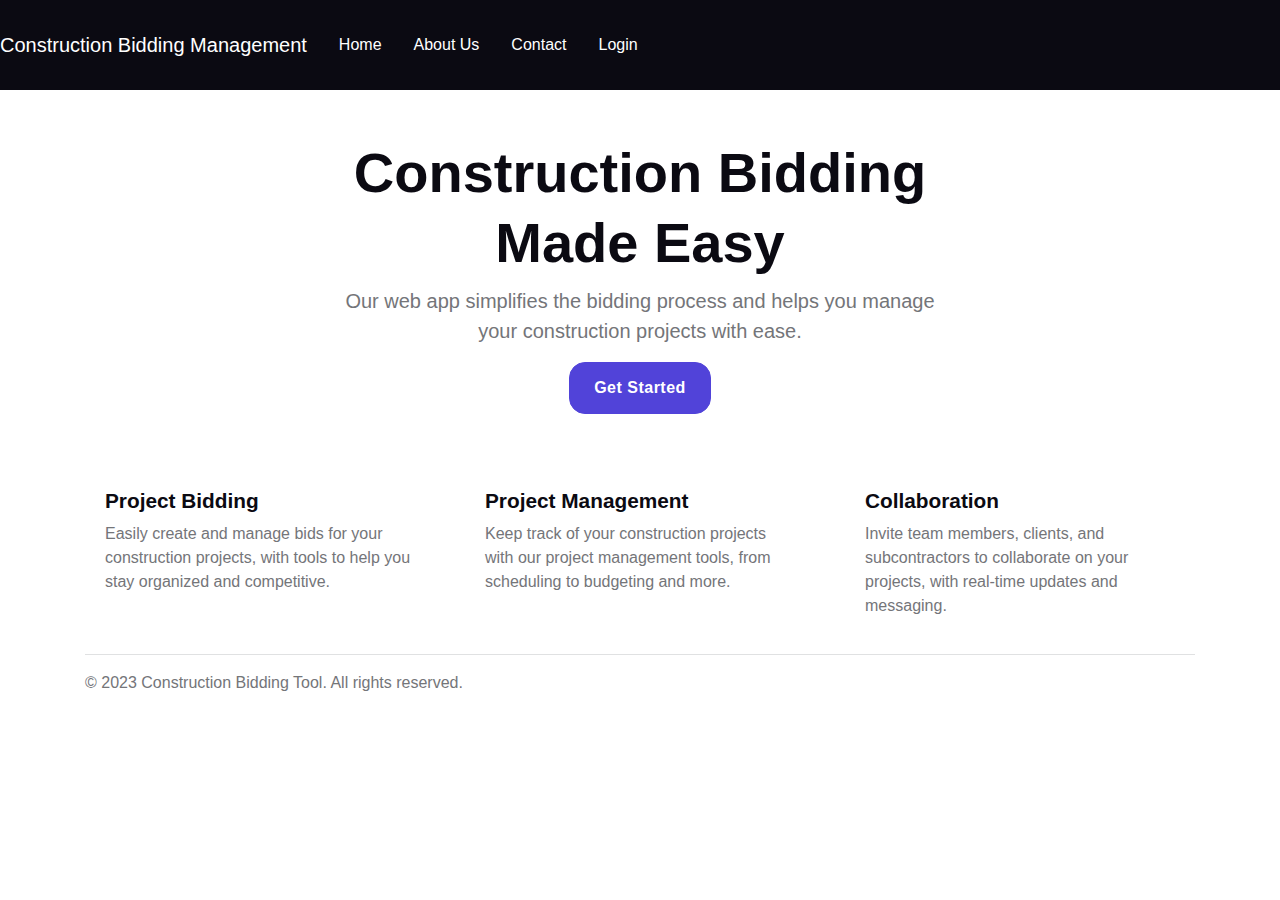
==== index.html @ f47a079f "add JavaScriptProject1 files" ====
<!DOCTYPE html>
<html lang="en">
<head>
  <meta charset="UTF-8">
  <meta name="viewport" content="width=device-width, initial-scale=1.0">
  <title>Construction Bidding Tool</title>
  <script src="./script.js"></script>

  <!-- Bootstrap CSS -->
  <link rel="stylesheet" href="https://stackpath.bootstrapcdn.com/bootstrap/4.5.2/css/bootstrap.min.css"
    integrity="sha384-OgVRvuATP1z7JjHLkuOU7Xw704+h835Lr+6QLvABsjt18Z+kfAaP5zXkooJr8W9k"
    crossorigin="anonymous">

  <!-- Custom CSS -->
  <link rel="stylesheet" href="style.css">
</head>
  <body>
    <nav class="navbar navbar-expand-lg navbar-dark bg-dark">
      <a class="navbar-brand" href="#">Construction Bidding Management</a>
      <button class="navbar-toggler" type="button" data-toggle="collapse" data-target="#navbarNav" aria-controls="navbarNav" aria-expanded="false" aria-label="Toggle navigation">
        <span class="navbar-toggler-icon"></span>
      </button>
      <div class="collapse navbar-collapse" id="navbarNav">
        <ul class="navbar-nav ml-auto">
          <li class="nav-item active">
            <a class="nav-link" href="#">Home</a>
          </li>
          <li class="nav-item">
            <a class="nav-link" href="#">About Us</a>
          </li>
          <li class="nav-item">
            <a class="nav-link" href="#">Contact</a>
          </li>
          <li class="nav-item">
            <a class="nav-link" href="#">Login</a>
          </li>
        </ul>
      </div>
    </nav>

    <div class="container-fluid">
      <div class="row">
        <div class="col-md-6 mx-auto text-center">
          <h1 class="mt-5">Construction Bidding Made Easy</h1>
          <p class="lead">Our web app simplifies the bidding process and helps you manage your construction projects with ease.</p>
          <a href="file:///Users/masonmazzaro/JavaScriptProject1/signUp.html#" class="btn btn-lg btn-primary">Get Started</a>
        </div>
      </div>
    </div>

    <div class="container mt-5">
      <div class="row">
        <div class="col-md-4">
          <div class="card">
            <div class="card-body">
              <h5 class="card-title">Project Bidding</h5>
              <p class="card-text">Easily create and manage bids for your construction projects, with tools to help you stay organized and competitive.</p>
            </div>
          </div>
        </div>
        <div class="col-md-4">
          <div class="card">
            <div class="card-body">
              <h5 class="card-title">Project Management</h5>
              <p class="card-text">Keep track of your construction projects with our project management tools, from scheduling to budgeting and more.</p>
            </div>
          </div>
        </div>
        <div class="col-md-4">
          <div class="card">
            <div class="card-body">
              <h5 class="card-title">Collaboration</h5>
              <p class="card-text">Invite team members, clients, and subcontractors to collaborate on your projects, with real-time updates and messaging.</p>
            </div>
          </div>
        </div>
      </div>
    </div>
</main>
  <!-- Footer -->
  <footer class="container">
    <hr>
    <p>&copy; 2023 Construction Bidding Tool. All rights reserved.</p>
  </footer>

  <!-- Bootstrap JavaScript -->
  <script src="https://code.jquery.com/jquery-3.5.1.slim.min.js" integrity="sha384-DfXdz2htPH0lsSSs5nCTpuj/zy4C+OGpamoFVy38MVBnE+IbbVYUew+OrCXaRkfj"
    crossorigin="anonymous"></script>
  <script src="https://cdn.jsdelivr.net/npm/@popperjs/core@2.9.3/dist/umd/popper.min.js
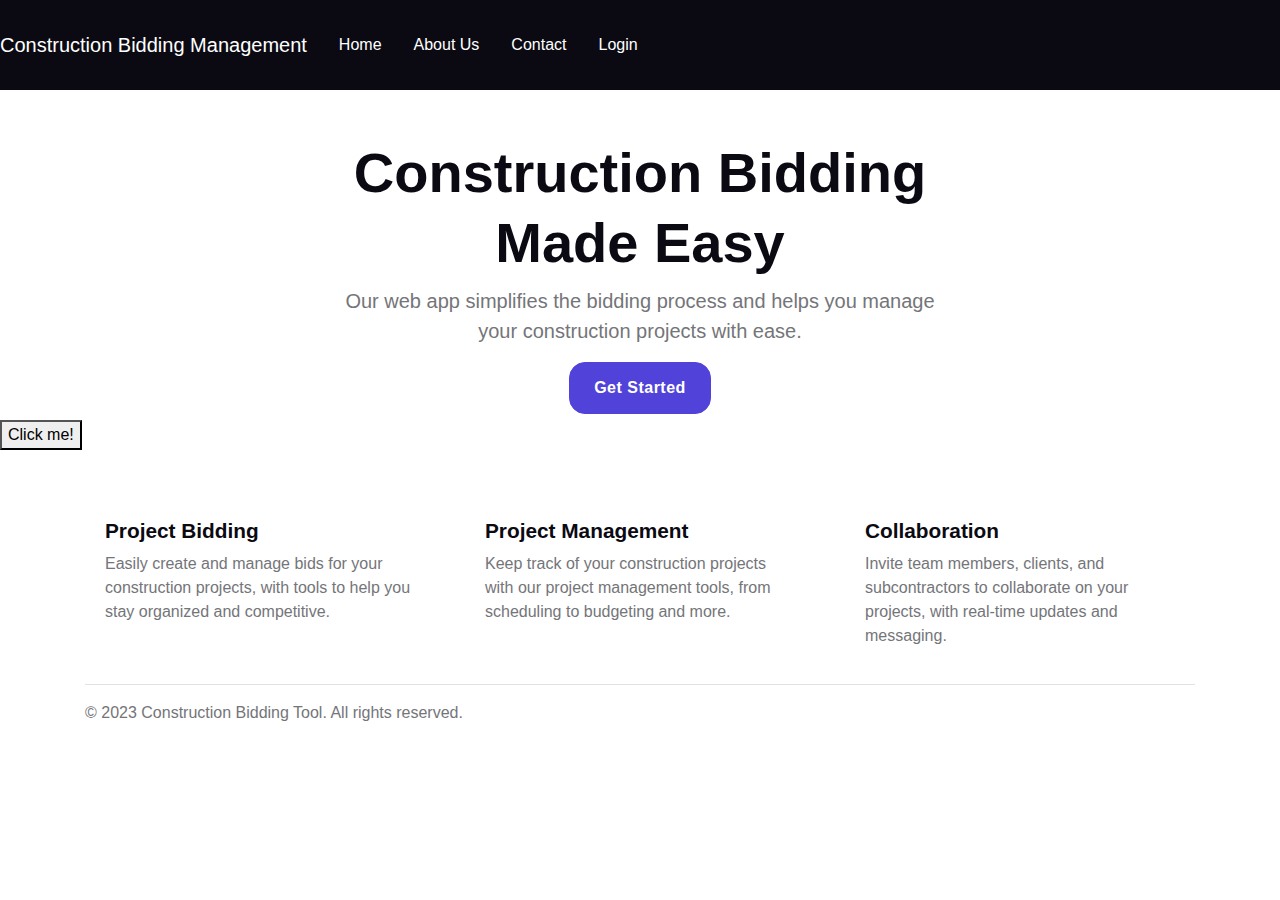
==== commit bb468ae3: "add first java script function" ====
--- a/index.html
+++ b/index.html
@@ -48,6 +48,8 @@
       </div>
     </div>
 
+    <button id="myButton">Click me!</button>
+
     <div class="container mt-5">
       <div class="row">
         <div class="col-md-4">
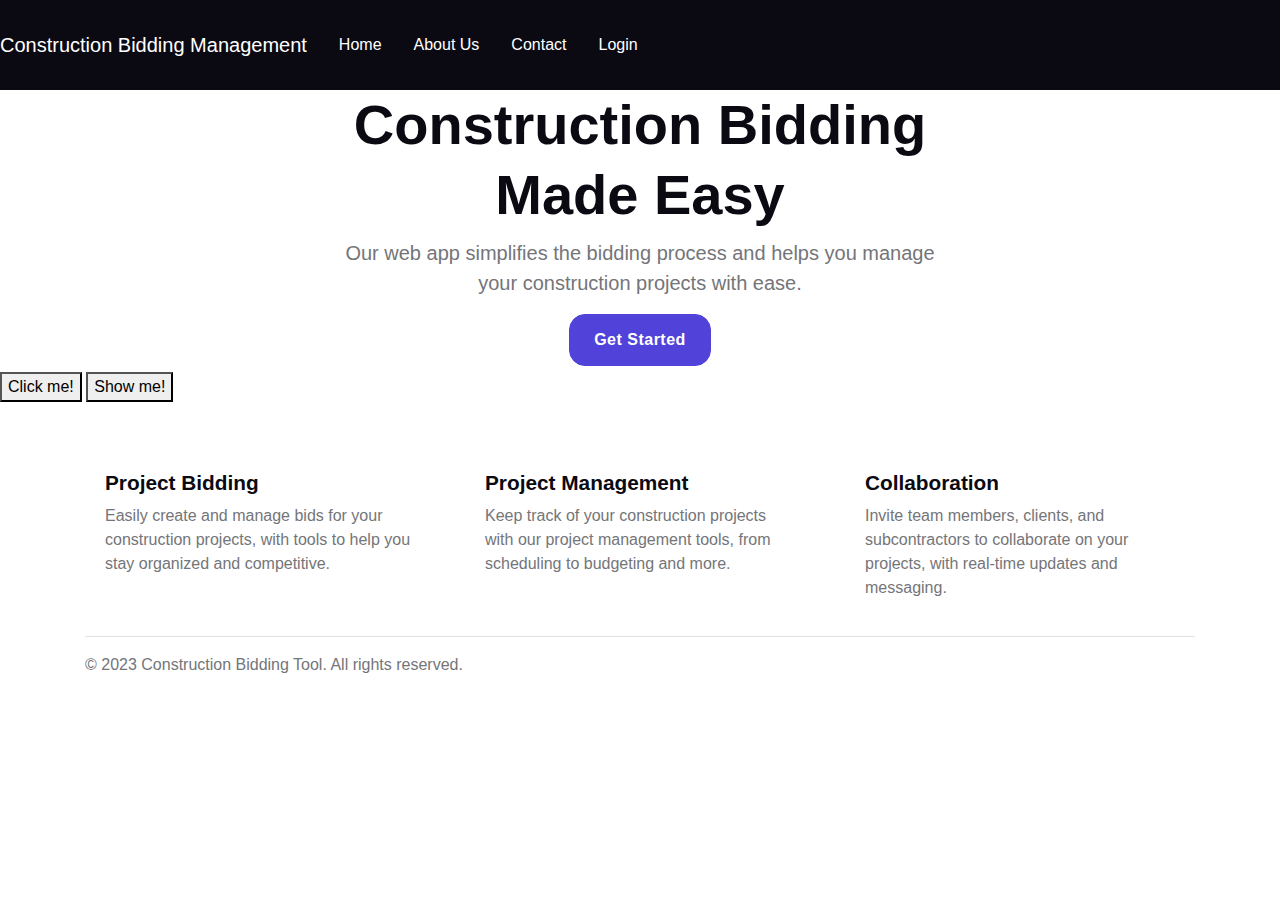
==== commit fe4a2b63: "first solo javascript" ====
--- a/index.html
+++ b/index.html
@@ -4,7 +4,6 @@
   <meta charset="UTF-8">
   <meta name="viewport" content="width=device-width, initial-scale=1.0">
   <title>Construction Bidding Tool</title>
-  <script src="./script.js"></script>
 
   <!-- Bootstrap CSS -->
   <link rel="stylesheet" href="https://stackpath.bootstrapcdn.com/bootstrap/4.5.2/css/bootstrap.min.css"
@@ -14,7 +13,7 @@
   <!-- Custom CSS -->
   <link rel="stylesheet" href="style.css">
 </head>
-  <body>
+<body>
     <nav class="navbar navbar-expand-lg navbar-dark bg-dark">
       <a class="navbar-brand" href="#">Construction Bidding Management</a>
       <button class="navbar-toggler" type="button" data-toggle="collapse" data-target="#navbarNav" aria-controls="navbarNav" aria-expanded="false" aria-label="Toggle navigation">
@@ -41,15 +40,14 @@
     <div class="container-fluid">
       <div class="row">
         <div class="col-md-6 mx-auto text-center">
-          <h1 class="mt-5">Construction Bidding Made Easy</h1>
+          <h1  id="hugeH1">Construction Bidding Made Easy</h1>
           <p class="lead">Our web app simplifies the bidding process and helps you manage your construction projects with ease.</p>
           <a href="file:///Users/masonmazzaro/JavaScriptProject1/signUp.html#" class="btn btn-lg btn-primary">Get Started</a>
         </div>
       </div>
     </div>
-
     <button id="myButton">Click me!</button>
-
+    <button id="myMessage">Show me!</button>
     <div class="container mt-5">
       <div class="row">
         <div class="col-md-4">
@@ -78,6 +76,8 @@
         </div>
       </div>
     </div>
+    <script src="script.js"></script>
+  </body>
 </main>
   <!-- Footer -->
   <footer class="container">
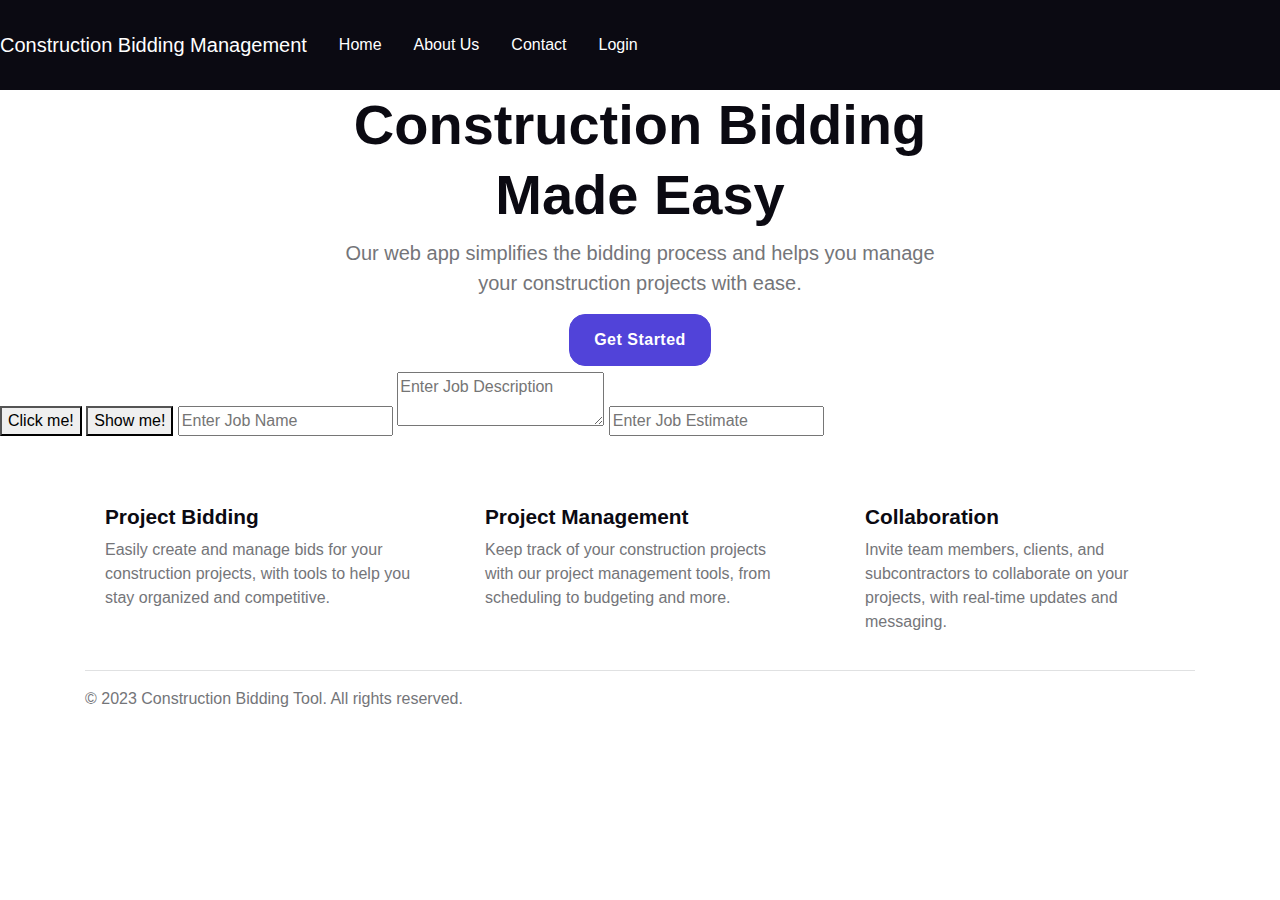
==== commit ff6fdd81: "database, db.js" ====
--- a/index.html
+++ b/index.html
@@ -48,6 +48,10 @@
     </div>
     <button id="myButton">Click me!</button>
     <button id="myMessage">Show me!</button>
+    <input type="text" id="job-name" placeholder="Enter Job Name">
+    <textarea id="job-description" placeholder="Enter Job Description"></textarea>
+    <input type="number" id="job-estimate" placeholder="Enter Job Estimate">
+    <div id="user-list"></div>
     <div class="container mt-5">
       <div class="row">
         <div class="col-md-4">
@@ -76,7 +80,8 @@
         </div>
       </div>
     </div>
-    <script src="script.js"></script>
+    <script src="./db.js"></script>
+    <script src="./script.js"></script>
   </body>
 </main>
   <!-- Footer -->
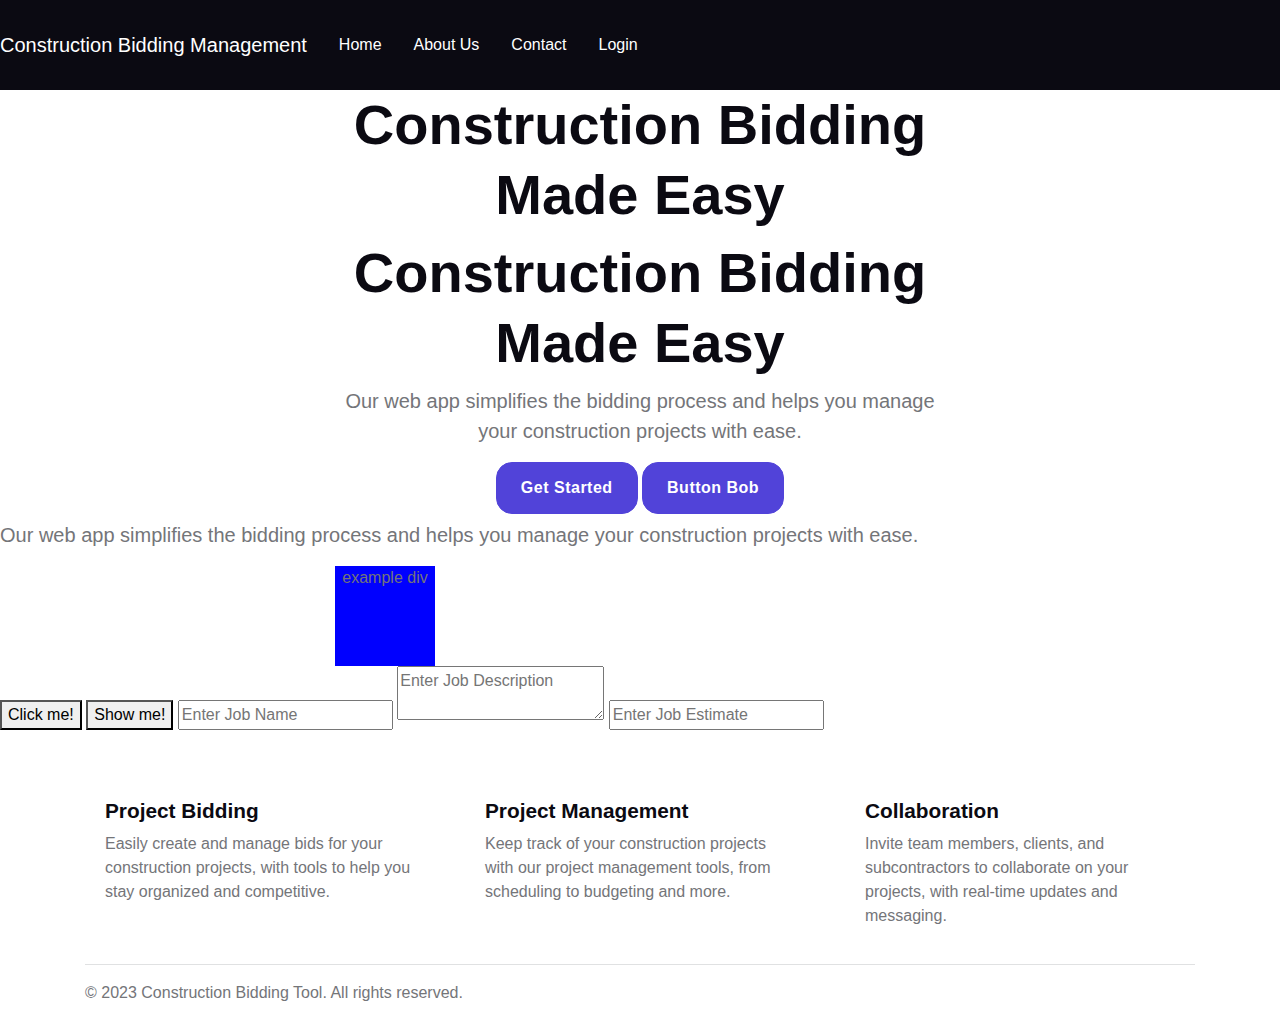
==== commit 2e87998d: "style updates, animations, improved js" ====
--- a/index.html
+++ b/index.html
@@ -41,8 +41,21 @@
       <div class="row">
         <div class="col-md-6 mx-auto text-center">
           <h1  id="hugeH1">Construction Bidding Made Easy</h1>
+          <h1  id="headHarry">Construction Bidding Made Easy</h1>
           <p class="lead">Our web app simplifies the bidding process and helps you manage your construction projects with ease.</p>
           <a href="file:///Users/masonmazzaro/JavaScriptProject1/signUp.html#" class="btn btn-lg btn-primary">Get Started</a>
+          <a class="btn btn-lg btn-primary" id="buttonBob">Button Bob</a>
+
+        </div>
+      </div>
+    </div>
+    <div id="divDave">
+      <p class="lead">Our web app simplifies the bidding process and helps you manage your construction projects with ease.</p>
+    </div>
+     <div class="container-fluid">
+      <div class="row">
+        <div class="col-md-6 mx-auto text-center">
+         <div id="example-div">example div</div>
         </div>
       </div>
     </div>
@@ -80,16 +93,16 @@
         </div>
       </div>
     </div>
-    <script src="./db.js"></script>
-    <script src="./script.js"></script>
-  </body>
+
 </main>
   <!-- Footer -->
   <footer class="container">
     <hr>
     <p>&copy; 2023 Construction Bidding Tool. All rights reserved.</p>
   </footer>
-
+  <script src="./db.js"></script>
+  <script src="./script.js"></script>
+</body>
   <!-- Bootstrap JavaScript -->
   <script src="https://code.jquery.com/jquery-3.5.1.slim.min.js" integrity="sha384-DfXdz2htPH0lsSSs5nCTpuj/zy4C+OGpamoFVy38MVBnE+IbbVYUew+OrCXaRkfj"
     crossorigin="anonymous"></script>
--- a/style.css
+++ b/style.css
@@ -20855,5 +20855,44 @@
   display: none !important;
 }
 
+#example-div {
+  width: 100px;
+  height: 100px;
+  background-color: blue;
+  animation: none;
+}
+
+#example-div.animating {
+  animation: grow-shrink 2s ease-in-out infinite;
+}
+
+@keyframes grow-shrink {
+  0% {
+    transform: scale(1);
+  }
+  50% {
+    transform: scale(1.2);
+  }
+  100% {
+    transform: scale(1);
+  }
+  .shadow {
+  box-shadow: 0 0 10px 0 blue;
+  border-radius: 10px;
+  padding: 10px;
+}
+
+.animate {
+  animation: grow-shrink 2s ease-in-out infinite;
+}
+
+@keyframes grow-shrink {
+  0% transform: scale(1); 
+  50%  transform: scale(1.2); 
+  100%  transform: scale(1);  
+  }
+
+}
+
 /*User CSS*/
 /*# sourceMappingURL=style.css.map */